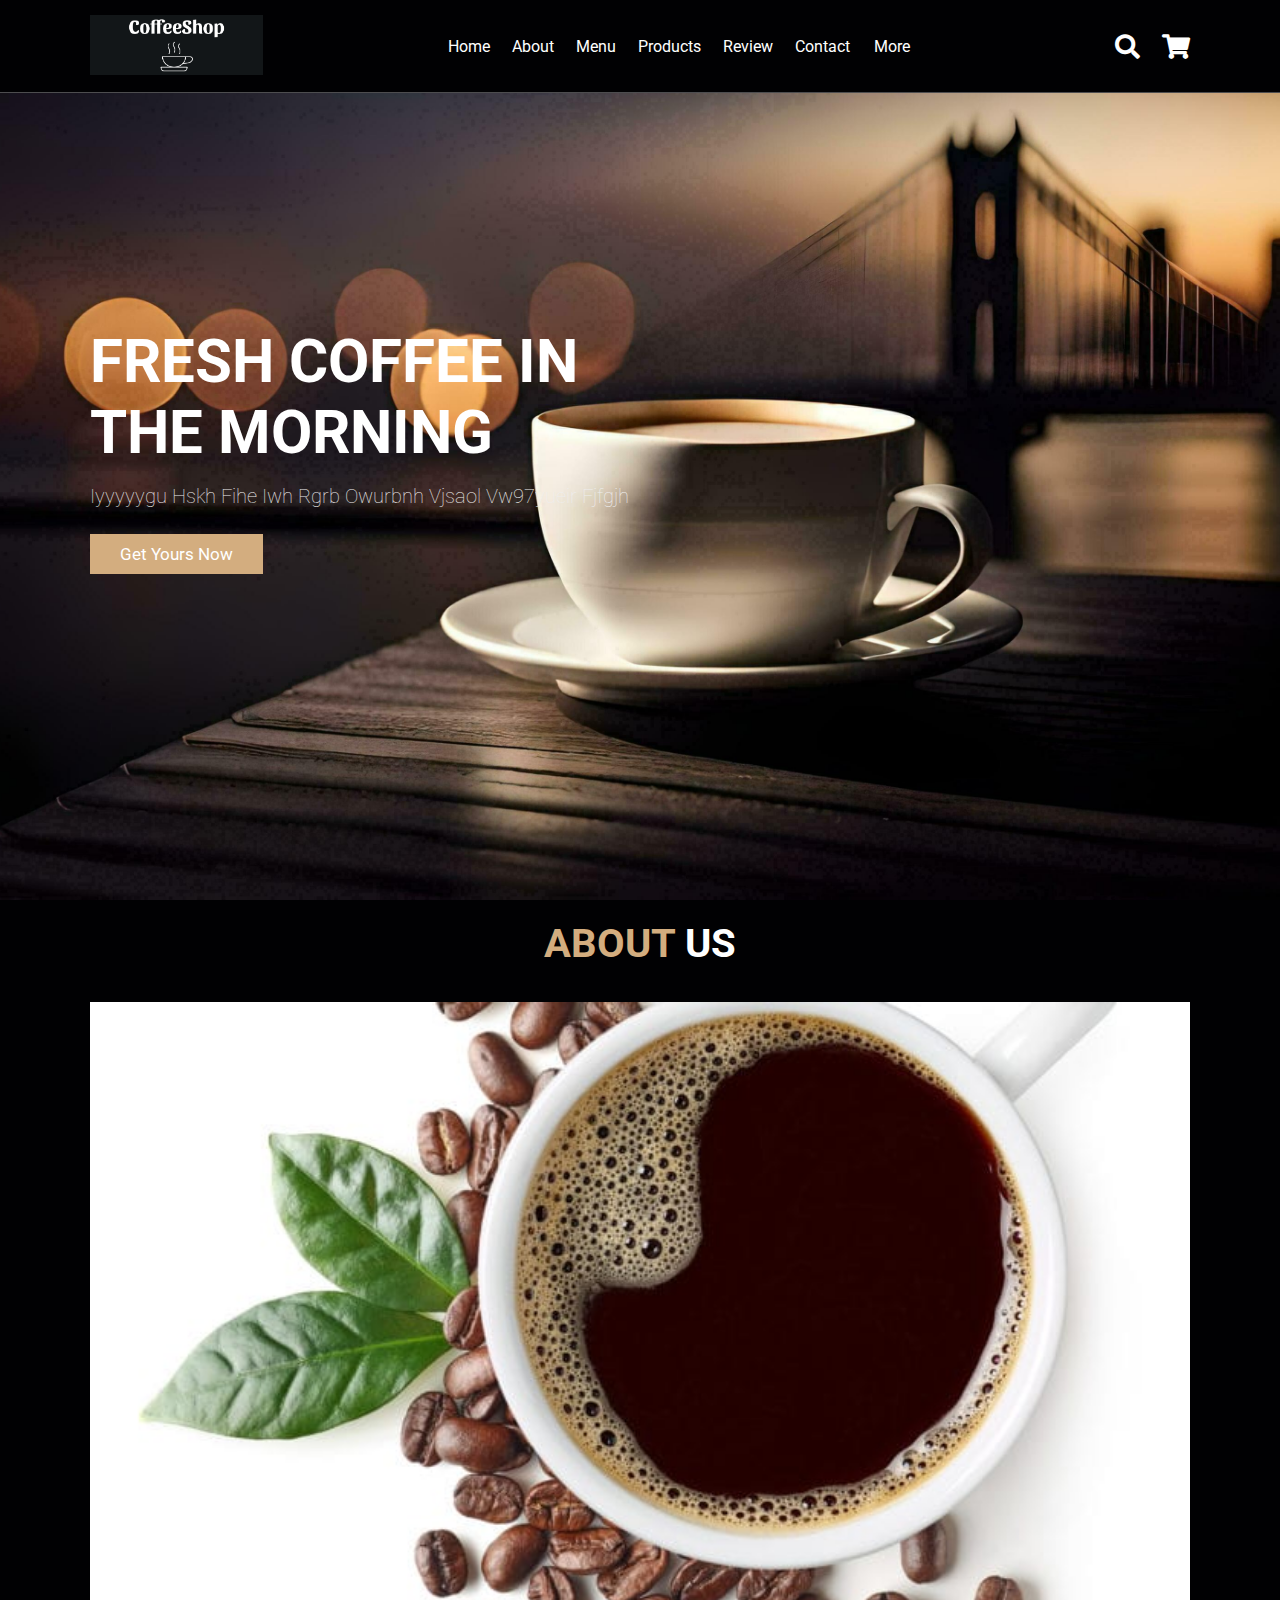
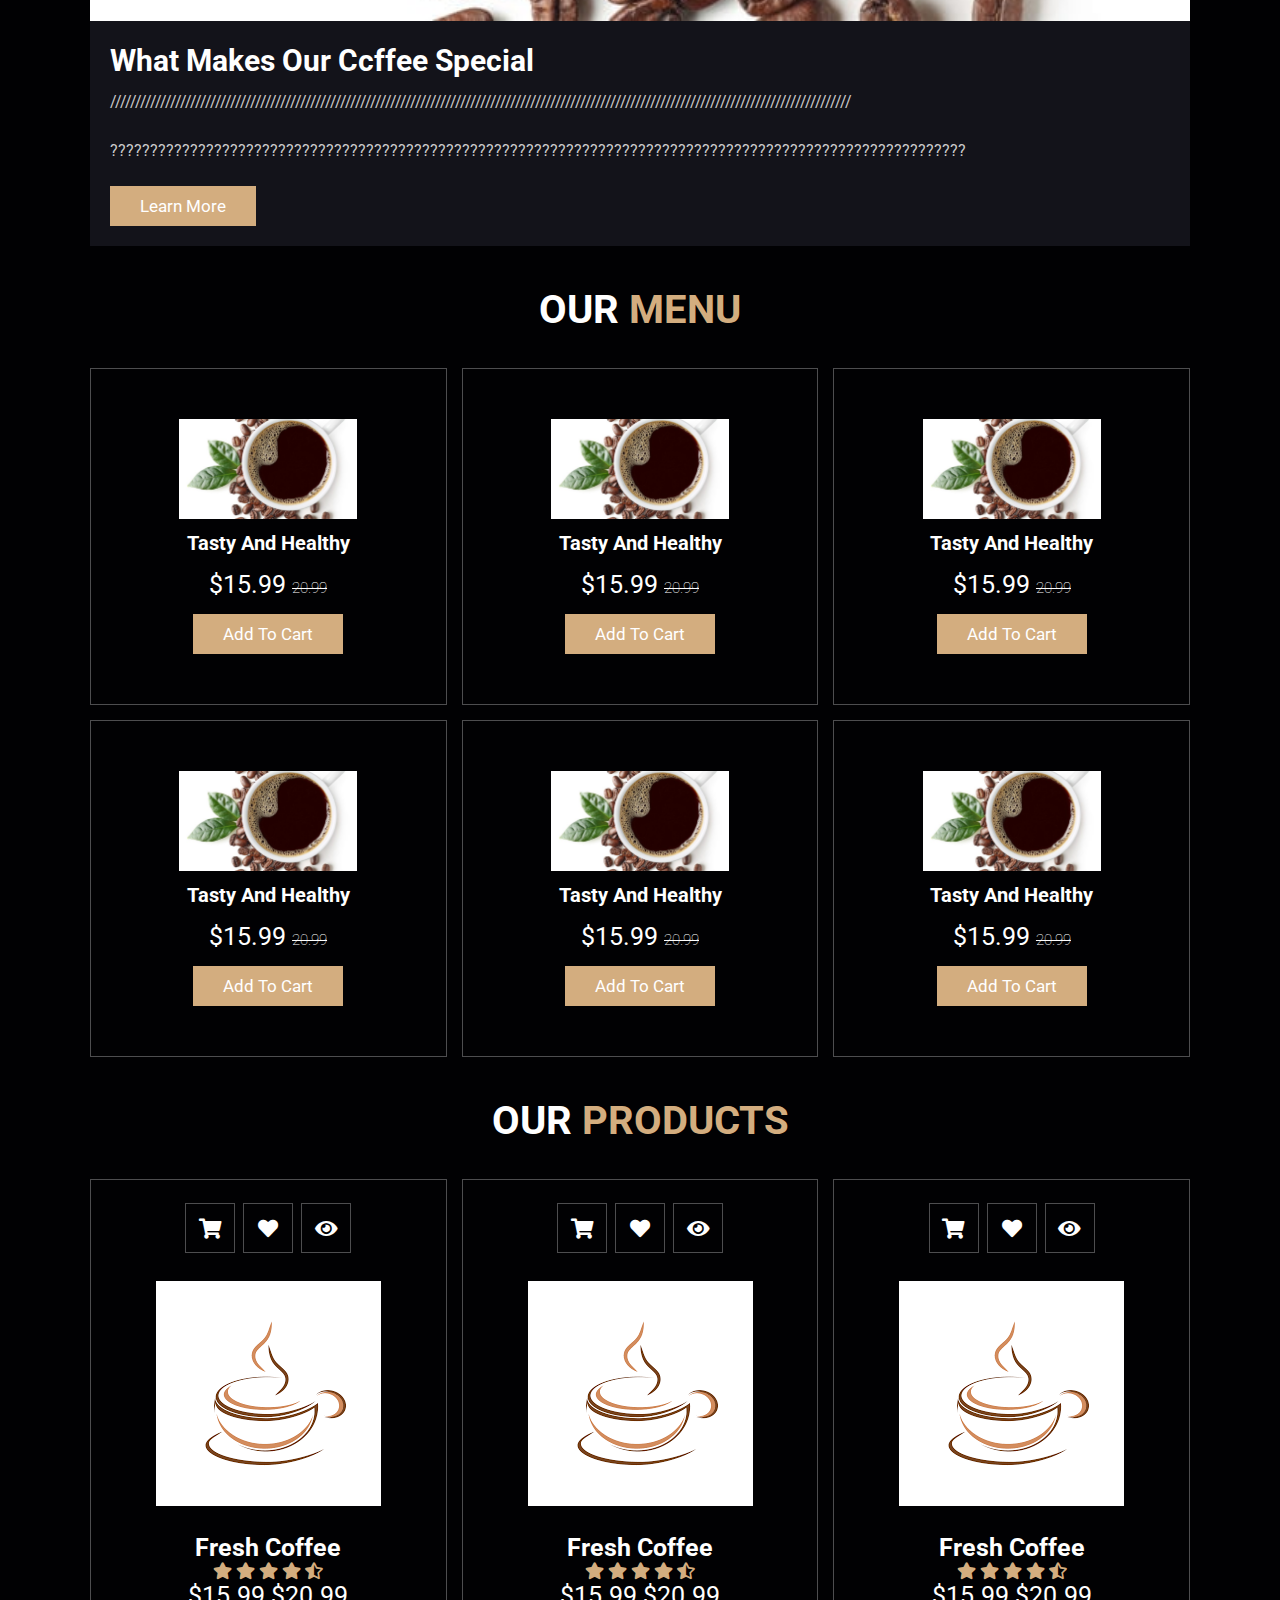
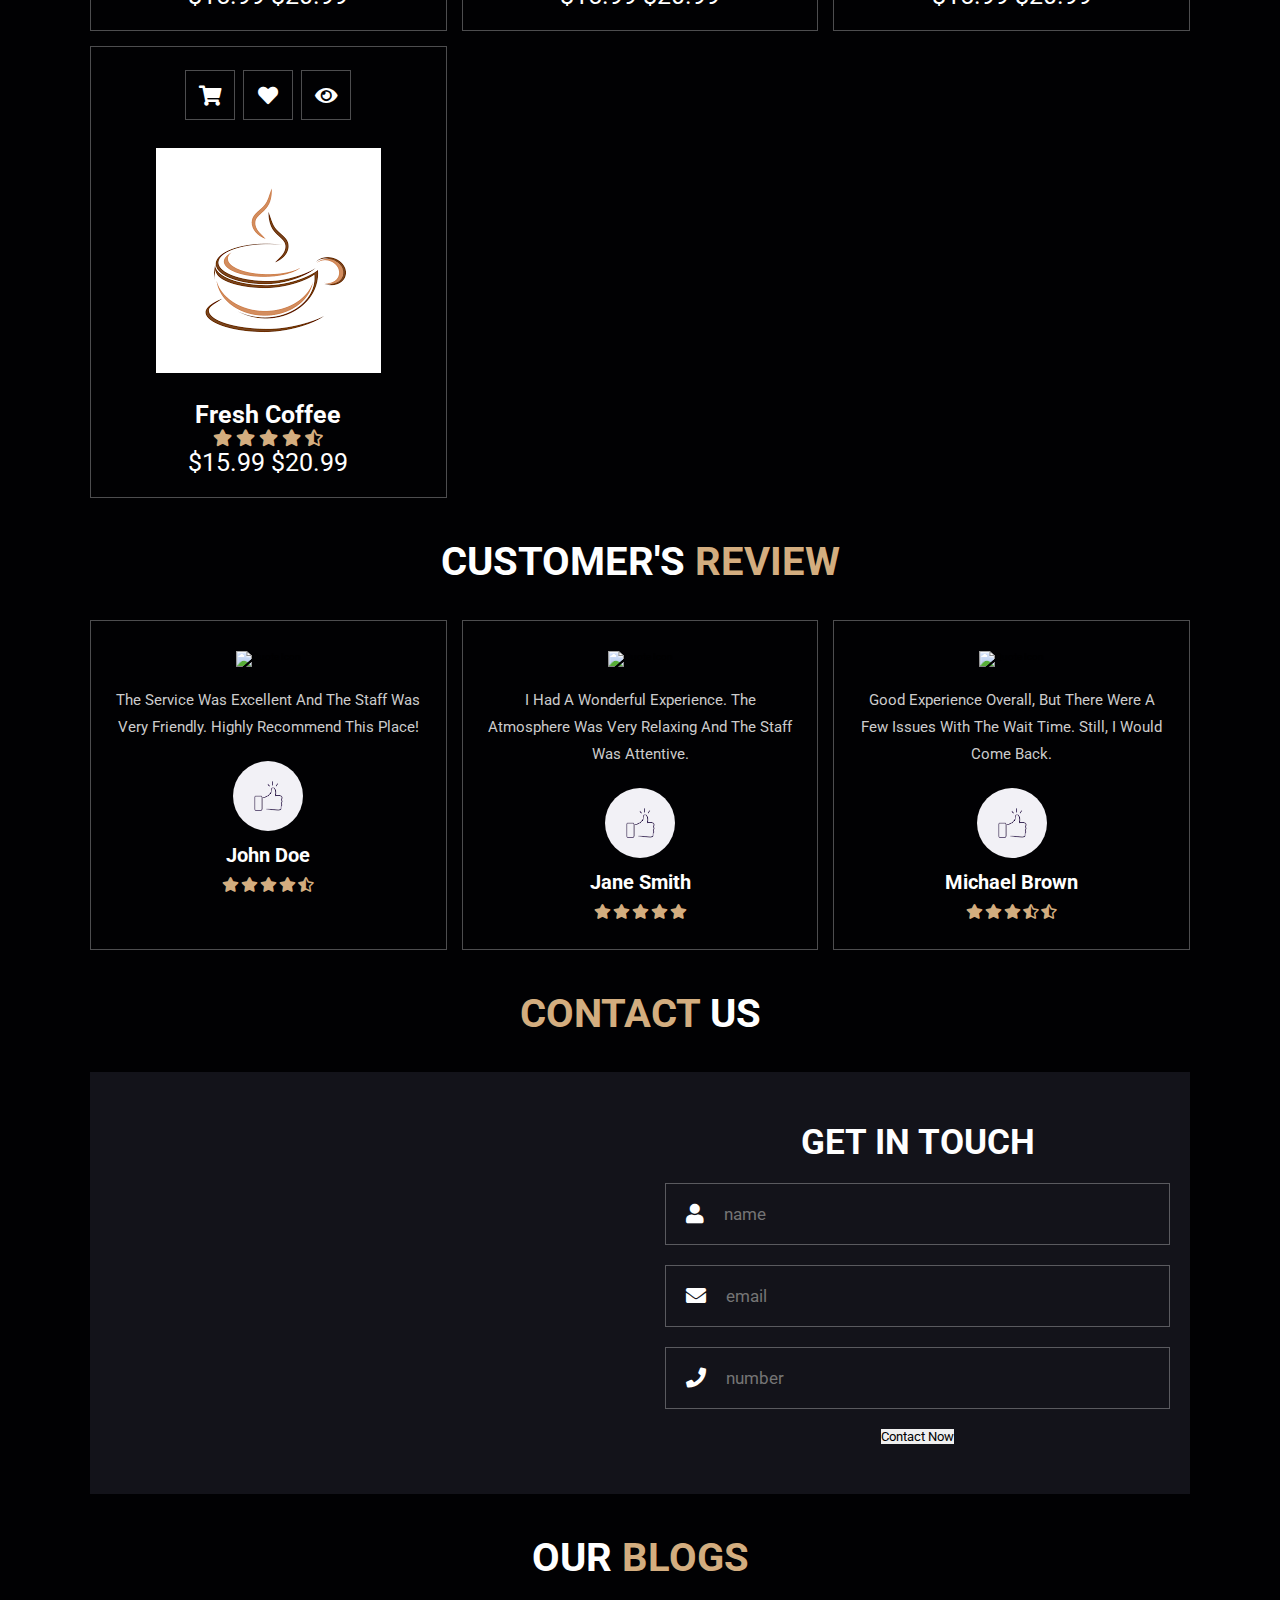
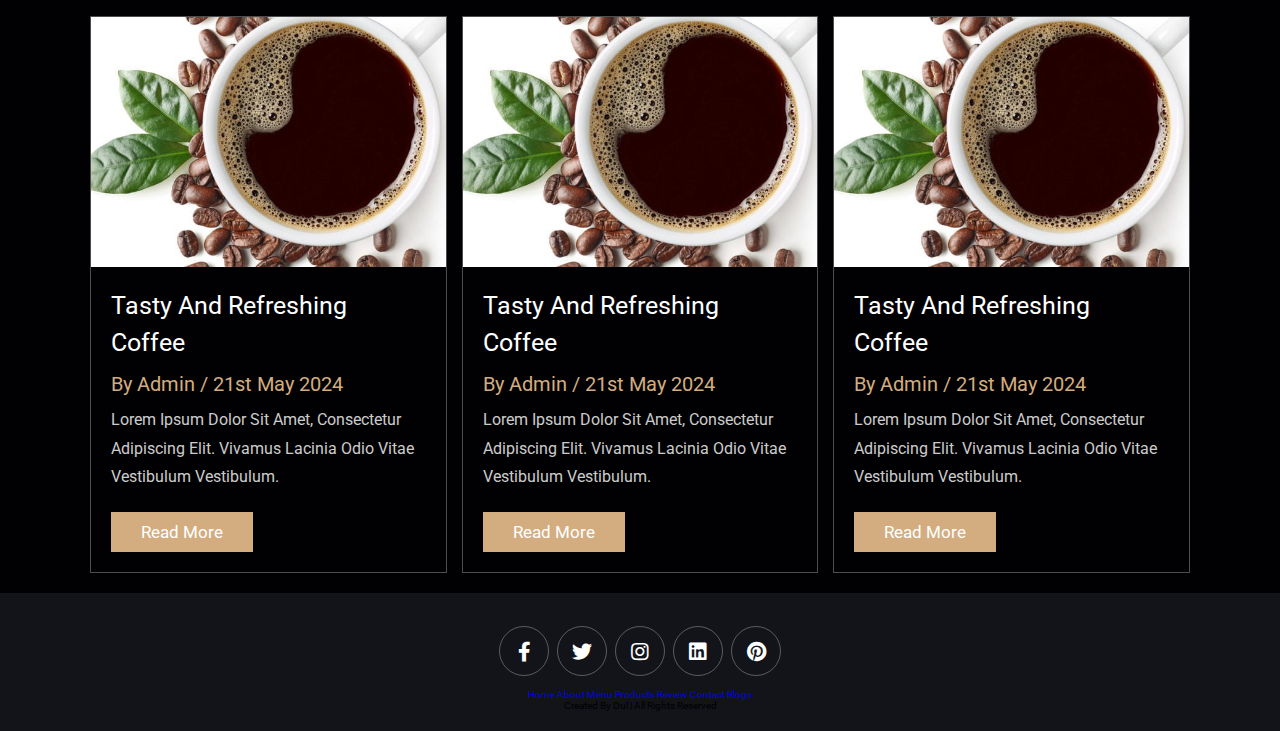
==== index.html @ 864d5a68 "error" ====
<!DOCTYPE html>
<html lang="en">

<head>
    <meta charset="UTF-8">
    <meta http-equiv="X-UA-Compatible" content="IE=edge">
    <meta name="viewport" content="width=device-width, initial-scale=1.0">
    <title>Document</title>


    <!--font awesome link-->
    <link rel="stylesheet" href="https://cdnjs.cloudflare.com/ajax/libs/font-awesome/5.15.4/css/all.min.css">

    <!--custom css file link-->
    <link rel="stylesheet" href="style.css">

</head>

<body>

    <!--header section start here-->

    <header class="header">

        <a href="#" class="logo">
            <img src="logo.png" alt=" ">
        </a>

        <nav class="navbar">
            <a href="#home">Home</a>
            <a href="#about">About</a>
            <a href="#menu">Menu</a>
            <a href="#products">Products</a>
            <a href="#review">Review</a>
            <a href="#contact">Contact </a>
            <a href="#more">More</a>
        </nav>


        <div class="icons">
            <div class="fas fa-search" id="search-btn"></div>
            <div class="fas fa-shopping-cart" id="cart-btn"></div>
            <div class="fas fa-bars" id="menu-btn"></div>
        </div>

        <div class="search-form">
            <input type="search" id="search-box" placeholder="search here.....">
            <label for="search-box" class="fas fa-search"></label>
        </div>

        <div class="cart-items-container">
            <div class="cart-items">
                <span class="fas fa-times"></span>
                <img src="coffe1.jpeg" alt="img1">
                <div class="content">
                    <h3>Black Coffee </h3>
                    <div class="price">Rs.350/=</div>
                </div>
            </div>
            <div class="cart-items">
                <span class="fas fa-times"></span>
                <img src="coffee2.jpg" alt="imge2">
                <div class="content">
                    <h3>Latte </h3>
                    <div class="price">Rs.350/=</div>
                </div>
            </div>
            <div class="cart-items">
                <span class="fas fa-times"></span>
                <img src="coffee3.jpg" alt="imge3">
                <div class="content">
                    <h3>Ice Coffee </h3>
                    <div class="price">Rs.350/=</div>
                </div>
            </div>
            <div class="cart-items">
                <span class="fas fa-times"></span>
                <img src="coffee4.jpg" alt="imge4">
                <div class="content">
                    <h3>Ice Coffee </h3>
                    <div class="price">Rs.350/=</div>
                </div>
            </div>
            <a href="#" class="btn">CheckOut</a>
        </div>

    </header>

    <!--header section ends-->

    <!--home section start-->

    <section class="home" id="home">

        <div class="content">
            <h3>Fresh coffee in the morning</h3>
            <p>iyyyyygu hskh fihe iwh rgrb owurbnh vjsaol vw97yueir fjfgjh</p>
            <a href="#" class="btn">get yours now</a>
        </div>

    </section>

    <!--home section end-->

    <!--about section statrs-->

    <section class="about" id="about">

        <h1 class="heading"> <span>about</span> us </h1>

        <div class="row">

            <div class="image">
                <img src="coffe1.jpeg" alt="img">
            </div>

            <div class="content">
                <h3>what makes our ccffee special</h3>
                <p>////////////////////////////////////////////////////////////////////////////////////////////////////////////////////////////////////////////////////
                </p>
                <p>???????????????????????????????????????????????????????????????????????????????????????????????????????????
                </p>
                <a href="#" class="btn">learn more</a>
            </div>

        </div>

    </section>

    <!--abaout section ends-->

    <!--menu section starts-->

    <section class="menu" id="menu">

        <h1 class="heading"> our <span> menu </span> </h1>

        <div class="box-container">

            <div class="box">
                <img src="coffe1.jpeg" alt="1">
                <h3>Tasty and healthy</h3>
                <div class="price">$15.99 <span>20.99</span></div>
                <a href="#" class="btn">Add to cart</a>

            </div>

            <div class="box">
                <img src="coffe1.jpeg" alt="2">
                <h3>Tasty and healthy</h3>
                <div class="price">$15.99 <span>20.99</span></div>
                <a href="#" class="btn">Add to cart</a>

            </div>

            <div class="box">
                <img src="coffe1.jpeg" alt="3">
                <h3>Tasty and healthy</h3>
                <div class="price">$15.99 <span>20.99</span></div>
                <a href="#" class="btn">Add to cart</a>

            </div>

            <div class="box">
                <img src="coffe1.jpeg" alt="4">
                <h3>Tasty and healthy</h3>
                <div class="price">$15.99 <span>20.99</span></div>
                <a href="#" class="btn">Add to cart</a>

            </div>

            <div class="box">
                <img src="coffe1.jpeg" alt="5">
                <h3>Tasty and healthy</h3>
                <div class="price">$15.99 <span>20.99</span></div>
                <a href="#" class="btn">Add to cart</a>

            </div>

            <div class="box">
                <img src="coffe1.jpeg" alt="6">
                <h3>Tasty and healthy</h3>
                <div class="price">$15.99 <span>20.99</span></div>
                <a href="#" class="btn">Add to cart</a>

            </div>

        </div>

    </section>


    <!--menu section ends-->

    <!--production section starts-->

    <section class="products" id="products">

        <h1 class="heading"> our <span>products</span></h1>

        <div class="box-container">

            <div class="box">
                <div class="icons">
                    <a href="#" class="fas fa-shopping-cart"></a>
                    <a href="#" class="fas fa-heart"></a>
                    <a href="#" class="fas fa-eye"></a>
                </div>
                <div class="image">
                    <img src="images.png" alt="">
                </div>
                <div class="content">
                    <h3>Fresh coffee</h3>
                    <div class="stars">
                        <i class="fas fa-star"></i>
                        <i class="fas fa-star"></i>
                        <i class="fas fa-star"></i>
                        <i class="fas fa-star"></i>
                        <i class="fas fa-star-half-alt"></i>
                    </div>
                    <div class="price">$15.99 <span>$20.99</span> </div>
                </div>
            </div>

            <div class="box">
                <div class="icons">
                    <a href="#" class="fas fa-shopping-cart"></a>
                    <a href="#" class="fas fa-heart"></a>
                    <a href="#" class="fas fa-eye"></a>
                </div>
                <div class="image">
                    <img src="images.png" alt="">
                </div>
                <div class="content">
                    <h3>Fresh coffee</h3>
                    <div class="stars">
                        <i class="fas fa-star"></i>
                        <i class="fas fa-star"></i>
                        <i class="fas fa-star"></i>
                        <i class="fas fa-star"></i>
                        <i class="fas fa-star-half-alt"></i>
                    </div>
                    <div class="price">$15.99 <span>$20.99</span> </div>
                </div>
            </div>

            <div class="box">
                <div class="icons">
                    <a href="#" class="fas fa-shopping-cart"></a>
                    <a href="#" class="fas fa-heart"></a>
                    <a href="#" class="fas fa-eye"></a>
                </div>
                <div class="image">
                    <img src="images.png" alt="">
                </div>
                <div class="content">
                    <h3>Fresh coffee</h3>
                    <div class="stars">
                        <i class="fas fa-star"></i>
                        <i class="fas fa-star"></i>
                        <i class="fas fa-star"></i>
                        <i class="fas fa-star"></i>
                        <i class="fas fa-star-half-alt"></i>
                    </div>
                    <div class="price">$15.99 <span>$20.99</span> </div>
                </div>
            </div>

            <div class="box">
                <div class="icons">
                    <a href="#" class="fas fa-shopping-cart"></a>
                    <a href="#" class="fas fa-heart"></a>
                    <a href="#" class="fas fa-eye"></a>
                </div>
                <div class="image">
                    <img src="images.png" alt="">
                </div>
                <div class="content">
                    <h3>Fresh coffee</h3>
                    <div class="stars">
                        <i class="fas fa-star"></i>
                        <i class="fas fa-star"></i>
                        <i class="fas fa-star"></i>
                        <i class="fas fa-star"></i>
                        <i class="fas fa-star-half-alt"></i>
                    </div>
                    <div class="price">$15.99 <span>$20.99</span> </div>
                </div>
            </div>

        </div>

    </section>

    <!--Production section ends-->
    <!--Review section starts-->
    <section class="review" id="review">

        <h1 class="heading"> customer's <span>review</span></h1>

        <div class="box-container">

            <div class="box">
                <img src=" " alt="Quote Icon" class="quote">
                <p>The service was excellent and the staff was very friendly. Highly recommend this place!</p>
                <img src="small.png" alt="John Doe" class="user">
                <h3>John Doe</h3>
                <div class="stars">
                    <i class="fas fa-star"></i>
                    <i class="fas fa-star"></i>
                    <i class="fas fa-star"></i>
                    <i class="fas fa-star"></i>
                    <i class="fas fa-star-half-alt"></i>
                </div>
            </div>

            <div class="box">
                <img src=" " alt="Quote Icon" class="quote">
                <p>I had a wonderful experience. The atmosphere was very relaxing and the staff was attentive.</p>
                <img src="small.png" alt="Jane Smith" class="user">
                <h3>Jane Smith</h3>
                <div class="stars">
                    <i class="fas fa-star"></i>
                    <i class="fas fa-star"></i>
                    <i class="fas fa-star"></i>
                    <i class="fas fa-star"></i>
                    <i class="fas fa-star"></i>
                </div>
            </div>

            <div class="box">
                <img src=" " alt="Quote Icon" class="quote">
                <p>Good experience overall, but there were a few issues with the wait time. Still, I would come back.
                </p>
                <img src="small.png" alt="Michael Brown" class="user">
                <h3>Michael Brown</h3>
                <div class="stars">
                    <i class="fas fa-star"></i>
                    <i class="fas fa-star"></i>
                    <i class="fas fa-star"></i>
                    <i class="fas fa-star-half-alt"></i>
                    <i class="fas fa-star-half-alt"></i>
                </div>
            </div>

        </div>

    </section>


    <!--Review section ends-->


    <!--contact section starts-->
    <section class="contact" id="contact">

        <h1 class="heading"> <span>contact</span> us</h1>

        <div class="row">

            <iframe class="map"
                src="https://www.google.com/maps/embed?pb=!1m18!1m12!1m3!1d3153.019879189832!2d144.96316!3d-37.814107!2m3!1f0!2f0!3f0!3m2!1i1024!2i768!4f13.1!3m3!1m2!1s0x6ad642af0f11fd81%3A0xf577ac5e7d6f6df!2sFederation%20Square!5e0!3m2!1sen!2sau!4v1637249501881!5m2!1sen!2sau"
                allowfullscreen loading="lazy"></iframe>

            <form class="form" action="">
                <h3>get in touch</h3>
                <div class="inputBox">
                    <span class="fas fa-user"></span>
                    <input class="input" type="text" placeholder="name">
                </div>
                <div class="inputBox">
                    <span class="fas fa-envelope"></span>
                    <input class="input" type="email" placeholder="email">
                </div>
                <div class="inputBox">
                    <span class="fas fa-phone"></span>
                    <input class="input" type="tel" placeholder="number">
                </div>
                <input type="submit" value="contact now">
            </form>

        </div>

    </section>
    <!--contact section ends-->
    <!--blogs section starts-->

    <section class="blogs" id="blogs">

        <h1 class="heading"> our <span>blogs</span></h1>

        <div class="box-container">

            <div class="box">
                <div class="image">
                    <img src="coffe1.jpeg" alt="Tasty and Refreshing Coffee">
                </div>
                <div class="content">
                    <a href="#" class="title">Tasty and Refreshing Coffee</a>
                    <span>by admin / 21st May 2024</span>
                    <p>Lorem ipsum dolor sit amet, consectetur adipiscing elit. Vivamus lacinia odio vitae vestibulum
                        vestibulum.</p>
                    <a href="#" class="btn">Read More</a>
                </div>
            </div>

            <div class="box">
                <div class="image">
                    <img src="coffe1.jpeg" alt="Tasty and Refreshing Coffee">
                </div>
                <div class="content">
                    <a href="#" class="title">Tasty and Refreshing Coffee</a>
                    <span>by admin / 21st May 2024</span>
                    <p>Lorem ipsum dolor sit amet, consectetur adipiscing elit. Vivamus lacinia odio vitae vestibulum
                        vestibulum.</p>
                    <a href="#" class="btn">Read More</a>
                </div>
            </div>

            <div class="box">
                <div class="image">
                    <img src="coffe1.jpeg" alt="Tasty and Refreshing Coffee">
                </div>
                <div class="content">
                    <a href="#" class="title">Tasty and Refreshing Coffee</a>
                    <span>by admin / 21st May 2024</span>
                    <p>Lorem ipsum dolor sit amet, consectetur adipiscing elit. Vivamus lacinia odio vitae vestibulum
                        vestibulum.</p>
                    <a href="#" class="btn">Read More</a>
                </div>
            </div>

        </div>

    </section>

    <!--blogs section ends-->


  <!--footer section starts-->

  <section class="footer">

    <div class="shar">
        <a href="#" class="fab fa-facebook-f"></a>
        <a href="#" class="fab fa-twitter"></a>
        <a href="#" class="fab fa-instagram"></a>
        <a href="#" class="fab fa-linkedin"></a>
        <a href="#" class="fab fa-pinterest"></a>
    </div>

    <div class="links">
        <a href="#">home</a>
        <a href="#">about</a>
        <a href="#">menu</a>
        <a href="#">products</a>
        <a href="#">review</a>
        <a href="#">contact</a>
        <a href="#">blogs</a>
    </div>

    <div class="credit">created by <span>dul</span> | all rights reserved</div>

</section>

<!--footer section ends-->





    <!--custom js file link-->
    <script src="script.js"> </script>


</body>

</html>
---- style.css ----
@import url('https://fonts.googleapis.com/css2?family=Roboto:wght@100;300;400;500;700&display=swap');

:root {
    --main-color: #d3ad7f;
    --black: #13131a;
    --bg: #010103;
    --border: .1rem solid rgba(255, 255, 255, .3);
}

* {
    font-family: 'Roboto', sans-serif;
    margin: 0;
    padding: 0;
    box-sizing: border-box;
    outline: none;
    border: none;
    text-decoration: none;
    text-transform: capitalize;
    transition: .2s linear;
}

html {
    font-size: 62.5%;
    overflow-x: hidden;
    scroll-padding-top: 9rem;
    scroll-behavior: smooth;
}

html::-webkit-scrollbar {
    width: .8rem;
}

html::-webkit-scrollbar-track {
    background: transparent;
}

html::-webkit-scrollbar-thumb {
    background: #fff;
    border-radius: 5rem;
}

body {
    background: var(--bg);
}

section {
    padding: 2rem 7%;
}

.heading {
    text-align: center;
    color: #fff;
    text-transform: uppercase;
    padding-bottom: 3.5rem;
    font-size: 4rem;
}

.heading span {
    color: var(--main-color);
    text-transform: uppercase;
}

.btn {
    margin-top: 1rem;
    display: inline-block;
    padding: 1rem 3rem;
    font-size: 1.7rem;
    color: #fff;
    background: var(--main-color);
    cursor: pointer;
}

.btn:hover {
    letter-spacing: .2rem;
}

.header {
    background: var(--bg);
    display: flex;
    align-items: center;
    justify-content: space-between;
    padding: 1.5rem 7%;
    border-bottom: var(--border);
    position: fixed;
    top: 0;
    left: 0;
    right: 0;
    z-index: 1000;
}

.header .logo img {
    height: 6rem;
}

.header .navbar a {
    margin: 0 1rem;
    font-size: 1.6rem;
    color: #fff;
}

.header .navbar a:hover {
    color: var(--main-color);
    border-bottom: .1rem solid var(--main-color);
    padding-bottom: .5rem;
}

.header .icons div {
    color: #fff;
    cursor: pointer;
    font-size: 2.5rem;
    margin-left: 2rem;
}

.header .icons div:hover {
    color: var(--main-color);
}

#menu-btn {
    display: none;
}

.header .search-form {
    position: absolute;
    top: 115%;
    right: 7%;
    background: #fff;
    width: 50rem;
    height: 5rem;
    display: flex;
    align-items: center;
    transform: scaleY(0);
    transform-origin: top;
}

.header .search-form.active {
    transform: scaleY(1);
}

.header .search-form input {
    height: 100%;
    width: 100%;
    font-size: 1.6rem;
    color: var(--black);
    padding: 1rem;
    text-transform: none;
}

.header .search-form label {
    cursor: pointer;
    font-size: 2.2rem;
    margin-right: 1.5rem;
    color: var(--black);
}

.header .search-form label:hover {
    color: var(--main-color);
}

.header .cart-items-container {
    position: absolute;
    top: 100%;
    right: -100%;
    height: calc(100vh - 9.5rem);
    width: 35rem;
    background: #fff;
    padding: 0 1.5rem;
    transition: .3s;
}

.header .cart-items-container.active {
    right: 0;
}

.header .cart-items-container .cart-items {
    position: relative;
    margin: 2rem 0;
    display: flex;
    align-items: center;
    gap: 1.5rem;
}

.header .cart-items-container .cart-items .fa-times {
    position: absolute;
    top: 1rem;
    right: 1rem;
    font-size: 2rem;
    cursor: pointer;
    color: var(--black);
}

.header .cart-items-container .cart-items .fa-times:hover {
    color: var(--main-color);
}

.header .cart-items-container .cart-items img {
    height: 7rem;
}

.header .cart-items-container .cart-items .content h3 {
    font-size: 2rem;
    color: var(--black);
    padding-bottom: .5rem;
}

.header .cart-items-container .cart-items .content .price {
    font-size: 1.5rem;
    color: var(--main-color);
}

.header .cart-items-container .btn {
    width: 100%;
    text-align: center;
}


.home {
    min-height: 100vh;
    display: flex;
    align-items: center;
    background: url(home1.jpg)no-repeat;
    background-size: cover;
    background-position: center;
}

.home .content {
    max-width: 60rem;
}

.home .content h3 {
    font-size: 6rem;
    text-transform: uppercase;
    color: #fff;
}

.home .content p {
    font-size: 2rem;
    font-weight: lighter;
    line-height: 1.8;
    padding: 1rem 0;
    color: #eee;
}

.about .row {
    display: flex;
    align-items: center;
    background: var(--black);
    flex-wrap: wrap;
}

.about .row .image {
    flex: 1 1 45rem;
}

.about .row .image img {
    width: 100%;
}

.about .row .content {
    flex: 1 1 45rem;
    padding: 2rem;
}

.about .row .content h3 {
    font-size: 3rem;
    color: #fff;
}

.about .row .content p {
    font-size: 1.6rem;
    color: #ccc;
    padding: 1rem 0;
    line-height: 1.8;
}


.menu .box-container {
    display: grid;
    grid-template-columns: repeat(auto-fit, minmax(30rem, 1fr));
    gap: 1.5rem;
}

.menu .box-container .box {
    padding: 5rem;
    text-align: center;
    border: var(--border);
}

.menu .box-container .box img {
    height: 10rem;
}

.menu .box-container .box h3 {
    color: #fff;
    font-size: 2rem;
    padding: 1rem 0;
}

.menu .box-container .box .price {
    color: #fff;
    font-size: 2.5rem;
    padding: .5rem 0;
}

.menu .box-container .box .price span {
    font-size: 1.5rem;
    text-decoration: line-through;
    font-weight: lighter;
}

.menu .box-container .box:hover {
    background: #fff;
}

.menu .box-container .box:hover>* {
    color: var(--black);
}

.products .box-container {
    display: grid;
    grid-template-columns: repeat(auto-fit, minmax(30rem, 1fr));
    gap: 1.5rem;
}

.products .box-container .box {
    text-align: center;
    border: var(--border);
    padding: 2rem;
}

.products .box-container .box .icons a {
    height: 5rem;
    width: 5rem;
    line-height: 5rem;
    font-size: 2rem;
    border: var(--border);
    color: #fff;
    margin: .3rem;
}

.products .box-container .box .icons a:hover {
    background: var(--main-color);
}

.products .box-container .box .image {
    padding: 2.5rem 0;
}

.products .box-container .box .image .img {
    height: 25rem;
}

.products .box-container .box .content h3 {
    color: #fff;
    font-size: 2.5rem;
}

.products .box-container .box .content .stars {
    color: #fff;
    font-size: 1.5rem;
}

.products .box-container .box .content .stars i {
    font-size: 1.7rem;
    color: var(--main-color);
}

.products .box-container .box .content .price {
    color: #fff;
    font-size: 2.5rem;
}

.review .box-container {
    display: grid;
    grid-template-columns: repeat(auto-fit, minmax(30rem, 1fr));
    gap: 1.5rem;
}

.review .box-container .box {
    border: var(--border);
    text-align: center;
    padding: 3rem 2rem;
}

.review .box-container .box p {
    font-size: 1.5rem;
    line-height: 1.8;
    color: #ccc;
    padding: 2rem 0;
}

.review .box-container .box .user {
    height: 7rem;
    width: 7rem;
    border-radius: 50%;
    object-fit: cover;
}

.review .box-container .box h3 {
    padding: 1rem 0;
    font-size: 2rem;
    color: #fff;
}

.review .box-container .box .stars i {
    font-size: 1.5rem;
    color: var(--main-color);
}

.contact .row {
    display: flex;
    background: var(--black);
    flex-wrap: wrap;
    gap: 1rem;
}

.contact .row .map {
    flex: 1 1 45rem;
    width: 100%;
    object-fit: cover;
}

.contact .row .form {
    flex: 1 1 45rem;
    padding: 5rem 2rem;
    text-align: center;
}

.contact .row .form h3 {
    text-transform: uppercase;
    font-size: 3.5rem;
    color: #fff;
}

.contact .row form .inputBox {
    display: flex;
    align-items: center;
    margin-top: 2rem;
    margin-bottom: 2rem;
    background: var(--black);
    border: var(--border);
}

.contact .row form .inputBox span {
    color: #fff;
    font-size: 2rem;
    padding-left: 2rem;
}

.contact .row form .inputBox .input {
    width: 100%;
    padding: 2rem;
    font-size: 1.7rem;
    color: #fff;
    text-transform: none;
    background: none;
    border: none;
    outline: none;
}

.blogs .box-container {
    display: grid;
    grid-template-columns: repeat(auto-fit, minmax(30rem, 1fr));
    gap: 1.5rem;
}

.blogs .box-container .box {
    border: var(--border);
}

.blogs .box-container .box .image {
    height: 25rem;
    overflow: hidden;
    width: 100%;
}

.blogs .box-container .box .image img {
    height: 100%;
    object-fit: cover;
    width: 100%;
}

.blogs .box-container .box:hover .image img {
    transform: scale(1.2);
}

.blogs .box-container .box .content {
    padding: 2rem;
}

.blogs .box-container .box .content .title {
    font-size: 2.5rem;
    line-height: 1.5;
    color: #fff
}


.blogs .box-container .box .content .title:hover {
    color: var(--main-color);
}

.blogs .box-container .box .content span {
    color: var(--main-color);
    display: block;
    padding-top: 1rem;
    font-size: 2rem;
}

.blogs .box-container .box .content p {
    font-size: 1.6rem;
    line-height: 1.8;
    color: #ccc;
    padding: 1rem 0;
}

.footer {
    background: var(--black);
    text-align: center;
}

.footer .shar {
    padding: 1rem 0;
}

.footer .shar a {
    height: 5rem;
    width: 5rem;
    line-height: 5rem;
    font-size: 2rem;
    color: #fff;
    border: var(--border);
    margin: .3rem;
    border-radius: 50%;
}

.footer .shar a:hover {
    background-color: var(--main-color);
}















/* Media queries */
@media (max-width: 991px) {
    #menu-btn {
        display: inline-block;
    }

    .header .navbar {
        position: absolute;
        top: 100%;
        right: -100%;
        background: #fff;
        width: 30rem;
        height: calc(100vh - 9.5rem);
        transition: .3s;
    }

    .header .navbar.active {
        right: 0;
    }

    .header .navbar a {
        color: var(--black);
        display: block;
        margin: 1.5rem;
        padding: .5rem;
        font-size: 2rem;
    }

    .header .search-form {
        width: 90%;
        right: 2rem;
    }


    html {
        font-size: 50%;
    }

    section {
        padding: 2rem;
    }

    .home {
        background-position: left;
        justify-content: center;
        text-align: center;
    }

    .home .content h3 {
        font-size: 4.5rem;
    }

    .home .content p {
        font-size: 1.5rem;
    }

}
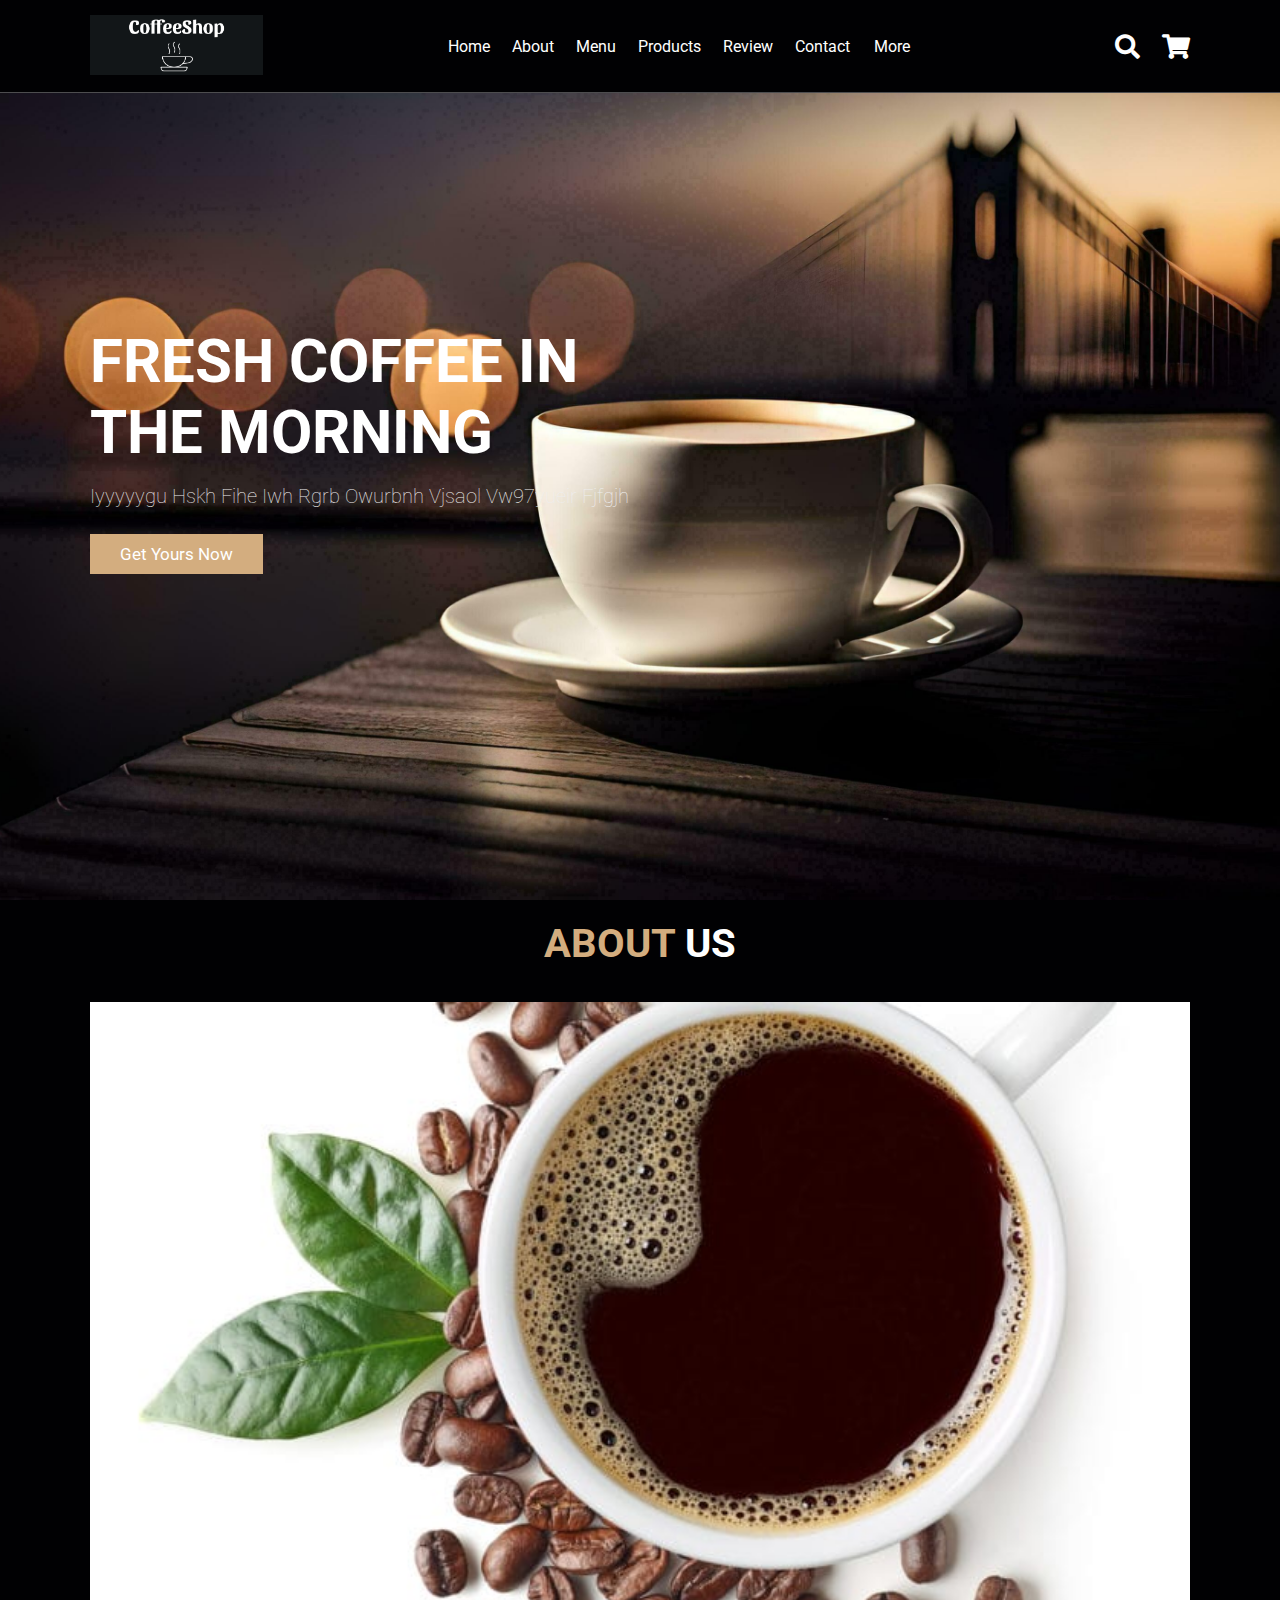
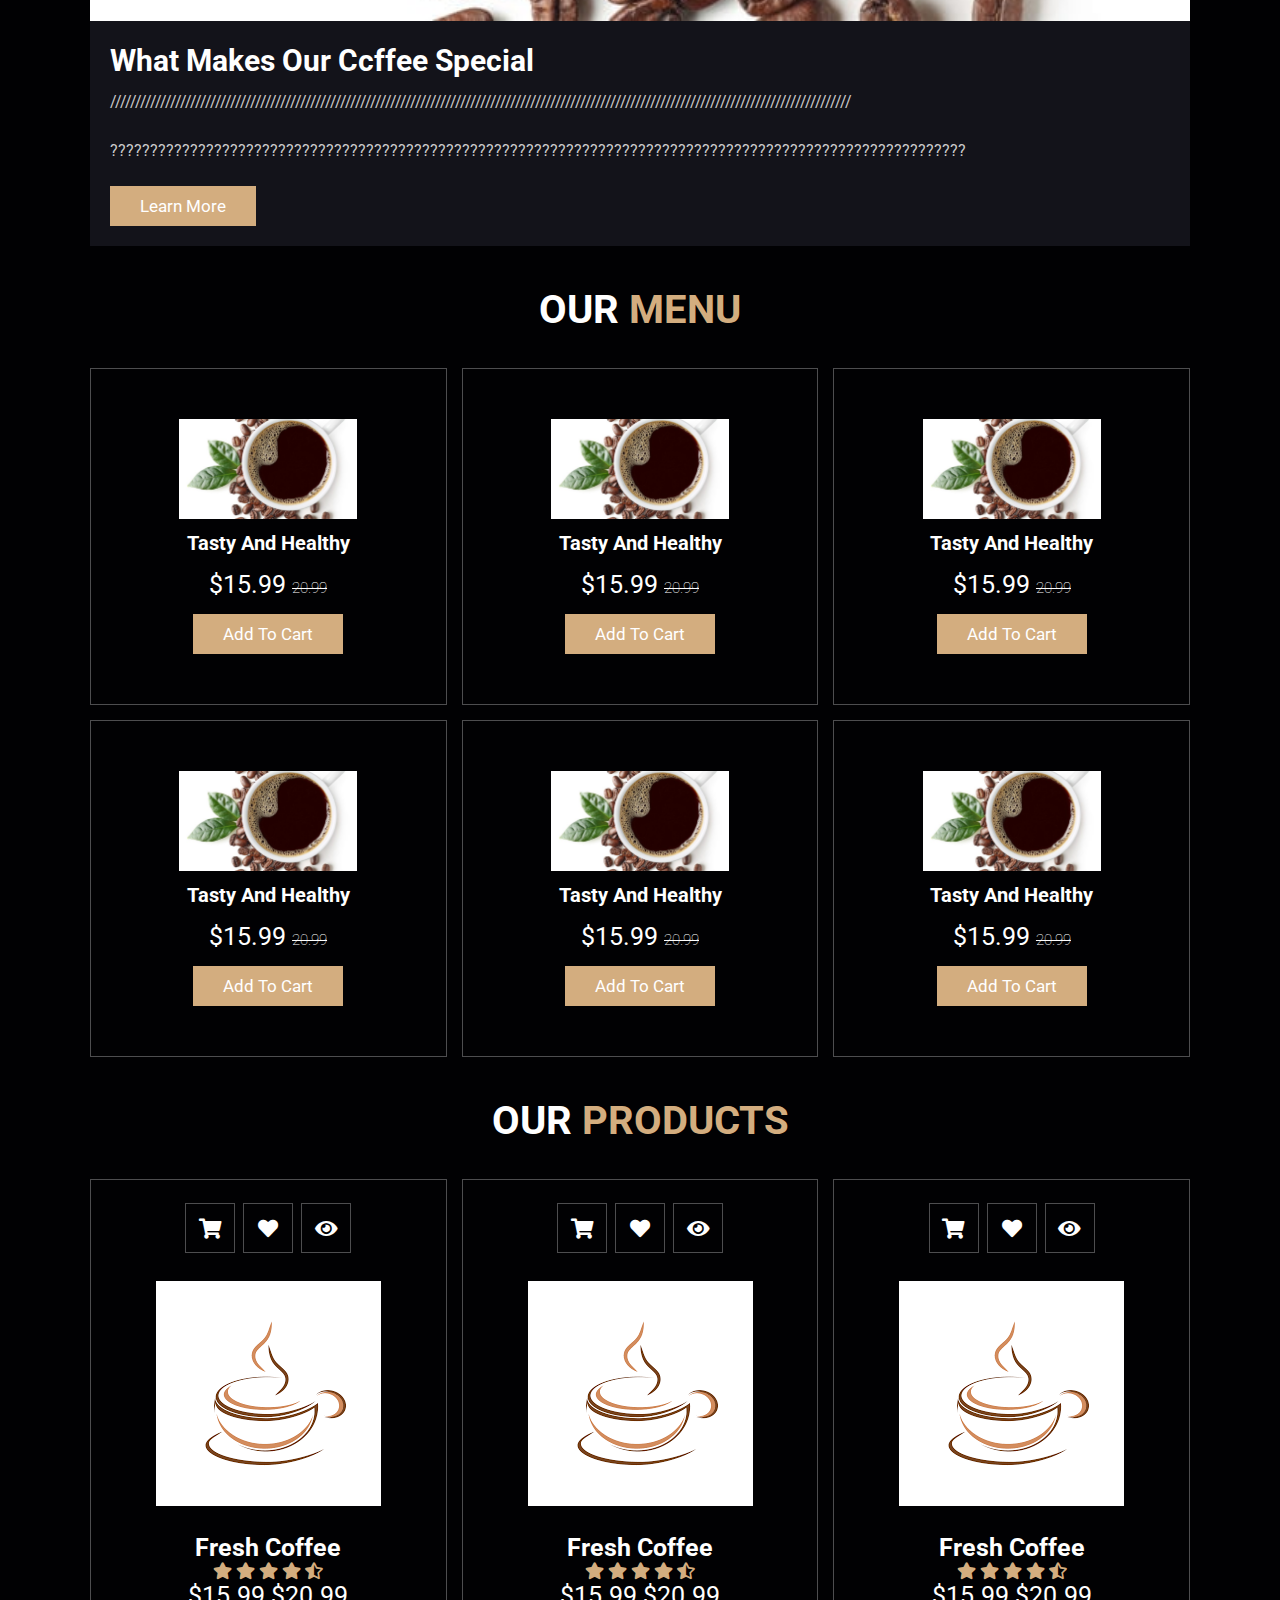
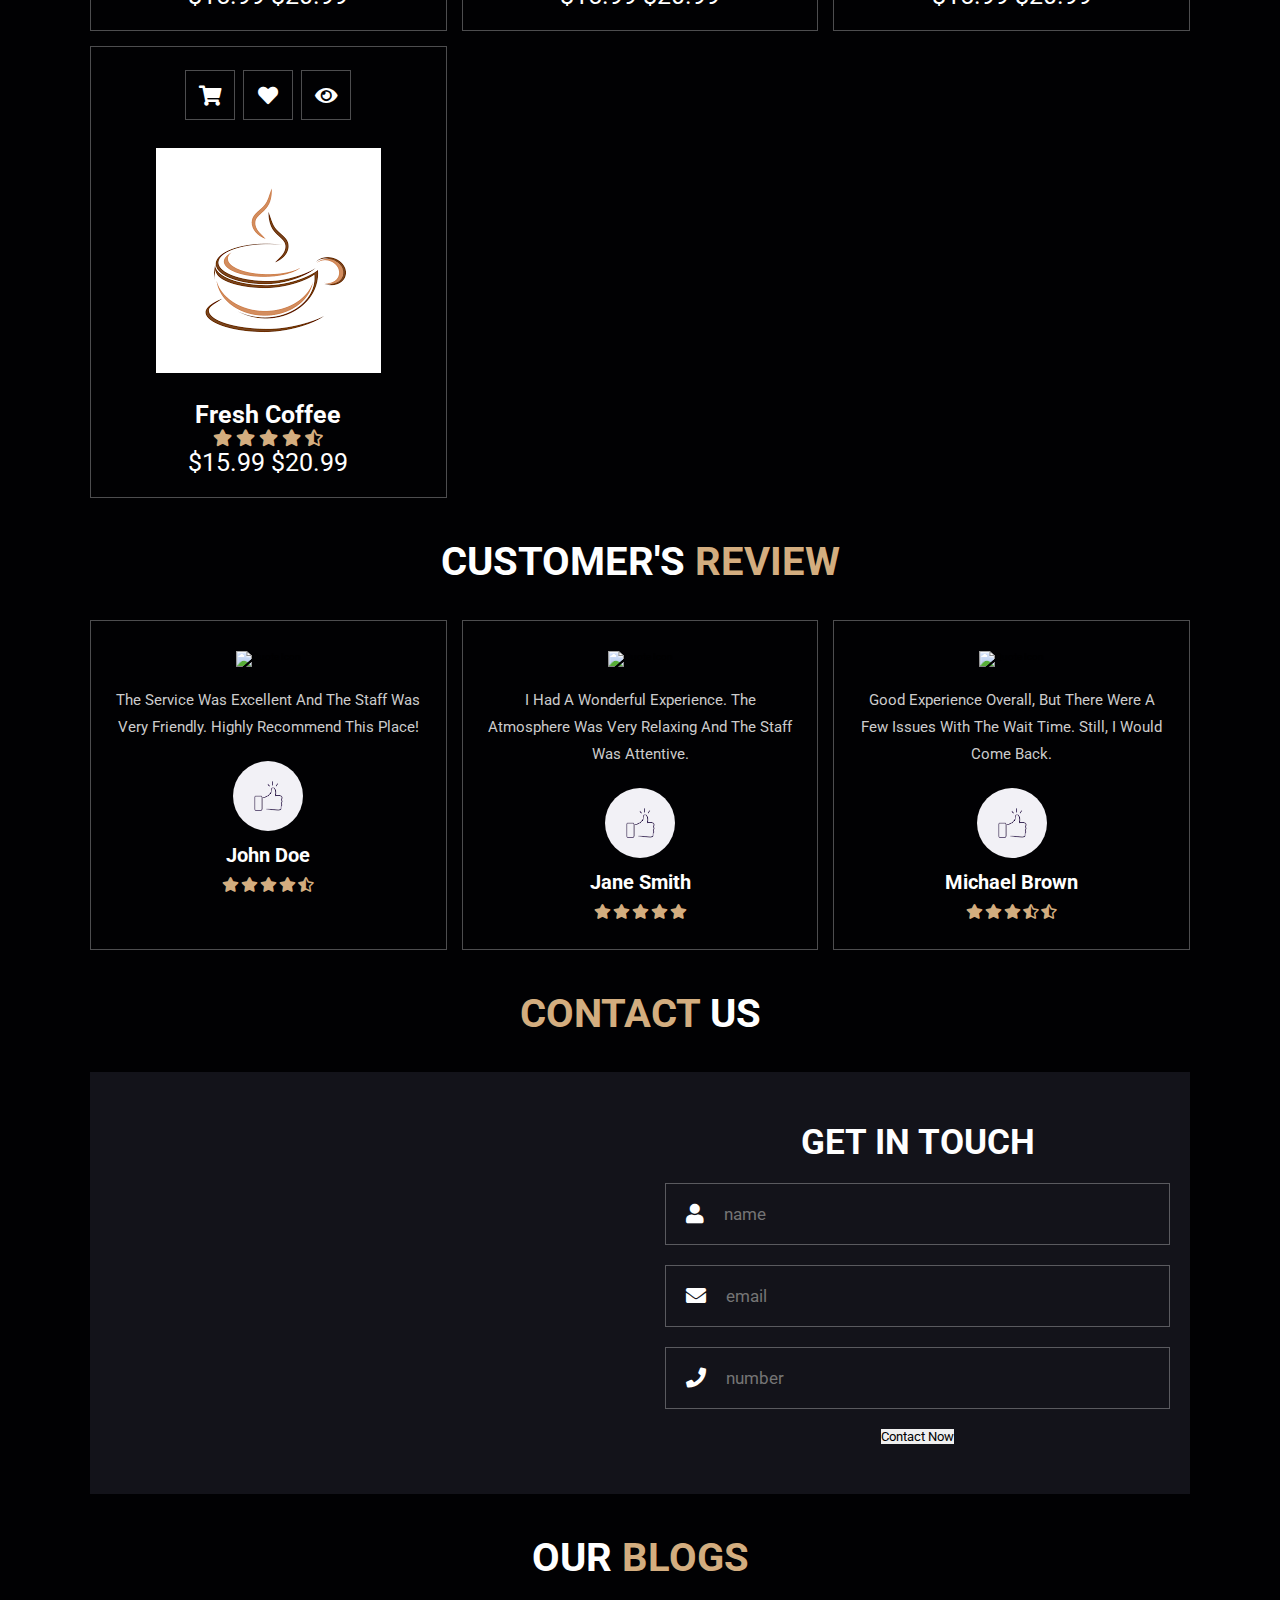
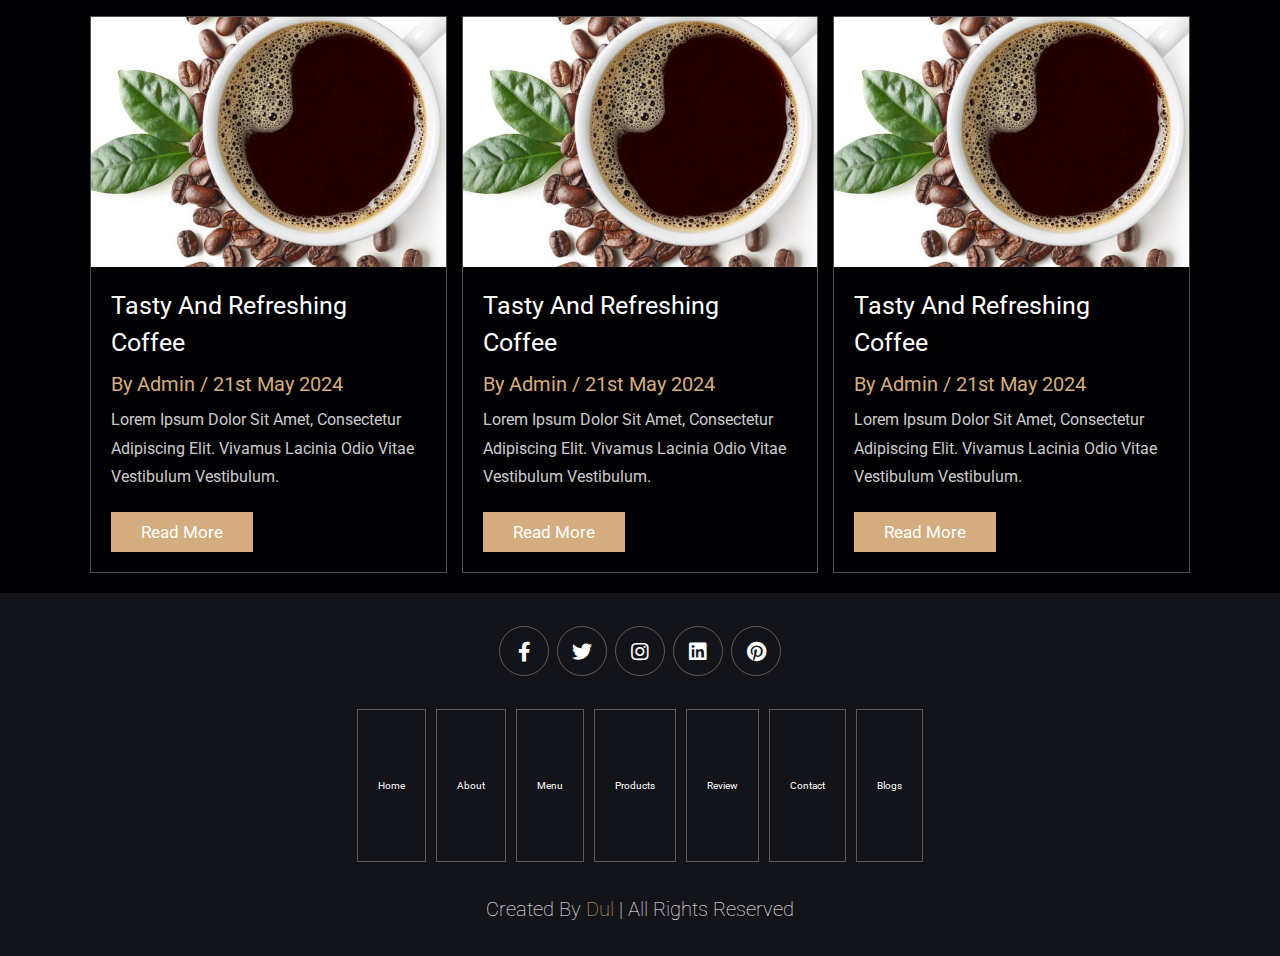
==== commit 3a60e64b: "error" ====
--- a/index.html
+++ b/index.html
@@ -437,33 +437,33 @@
     <!--blogs section ends-->
 
 
-  <!--footer section starts-->
-
-  <section class="footer">
-
-    <div class="shar">
-        <a href="#" class="fab fa-facebook-f"></a>
-        <a href="#" class="fab fa-twitter"></a>
-        <a href="#" class="fab fa-instagram"></a>
-        <a href="#" class="fab fa-linkedin"></a>
-        <a href="#" class="fab fa-pinterest"></a>
-    </div>
-
-    <div class="links">
-        <a href="#">home</a>
-        <a href="#">about</a>
-        <a href="#">menu</a>
-        <a href="#">products</a>
-        <a href="#">review</a>
-        <a href="#">contact</a>
-        <a href="#">blogs</a>
-    </div>
-
-    <div class="credit">created by <span>dul</span> | all rights reserved</div>
-
-</section>
-
-<!--footer section ends-->
+    <!--footer section starts-->
+
+    <section class="footer">
+
+        <div class="shar">
+            <a href="#" class="fab fa-facebook-f"></a>
+            <a href="#" class="fab fa-twitter"></a>
+            <a href="#" class="fab fa-instagram"></a>
+            <a href="#" class="fab fa-linkedin"></a>
+            <a href="#" class="fab fa-pinterest"></a>
+        </div>
+
+        <div class="links">
+            <a href="#home">home</a>
+            <a href="#">about</a>
+            <a href="#menu">menu</a>
+            <a href="#">products</a>
+            <a href="#">review</a>
+            <a href="#">contact</a>
+            <a href="#">blogs</a>
+        </div>
+
+        <div class="credit">created by <span>dul</span> | all rights reserved</div>
+
+    </section>
+
+    <!--footer section ends-->
 
 
 
--- a/style.css
+++ b/style.css
@@ -536,12 +536,34 @@
     background-color: var(--main-color);
 }
 
-
-
-
-
-
-
+.footer .links{
+    display: flex;
+    justify-content: center;
+    flex-wrap: wrap;
+    padding: 2rem 0;
+    gap: 1rem;
+}
+
+.footer .links a{
+    padding: 7rem 2rem;
+    color: #fff;
+    border: var(--border);
+}
+
+.footer .links a:hover{
+    background-color: var(--main-color);
+}
+
+.footer .credit{
+font-size: 2rem;
+color: #fff;
+font-weight: lighter;
+padding: 1.5rem;
+}
+
+.footer .credit span{
+    color: var(--main-color);
+}
 
 
 
